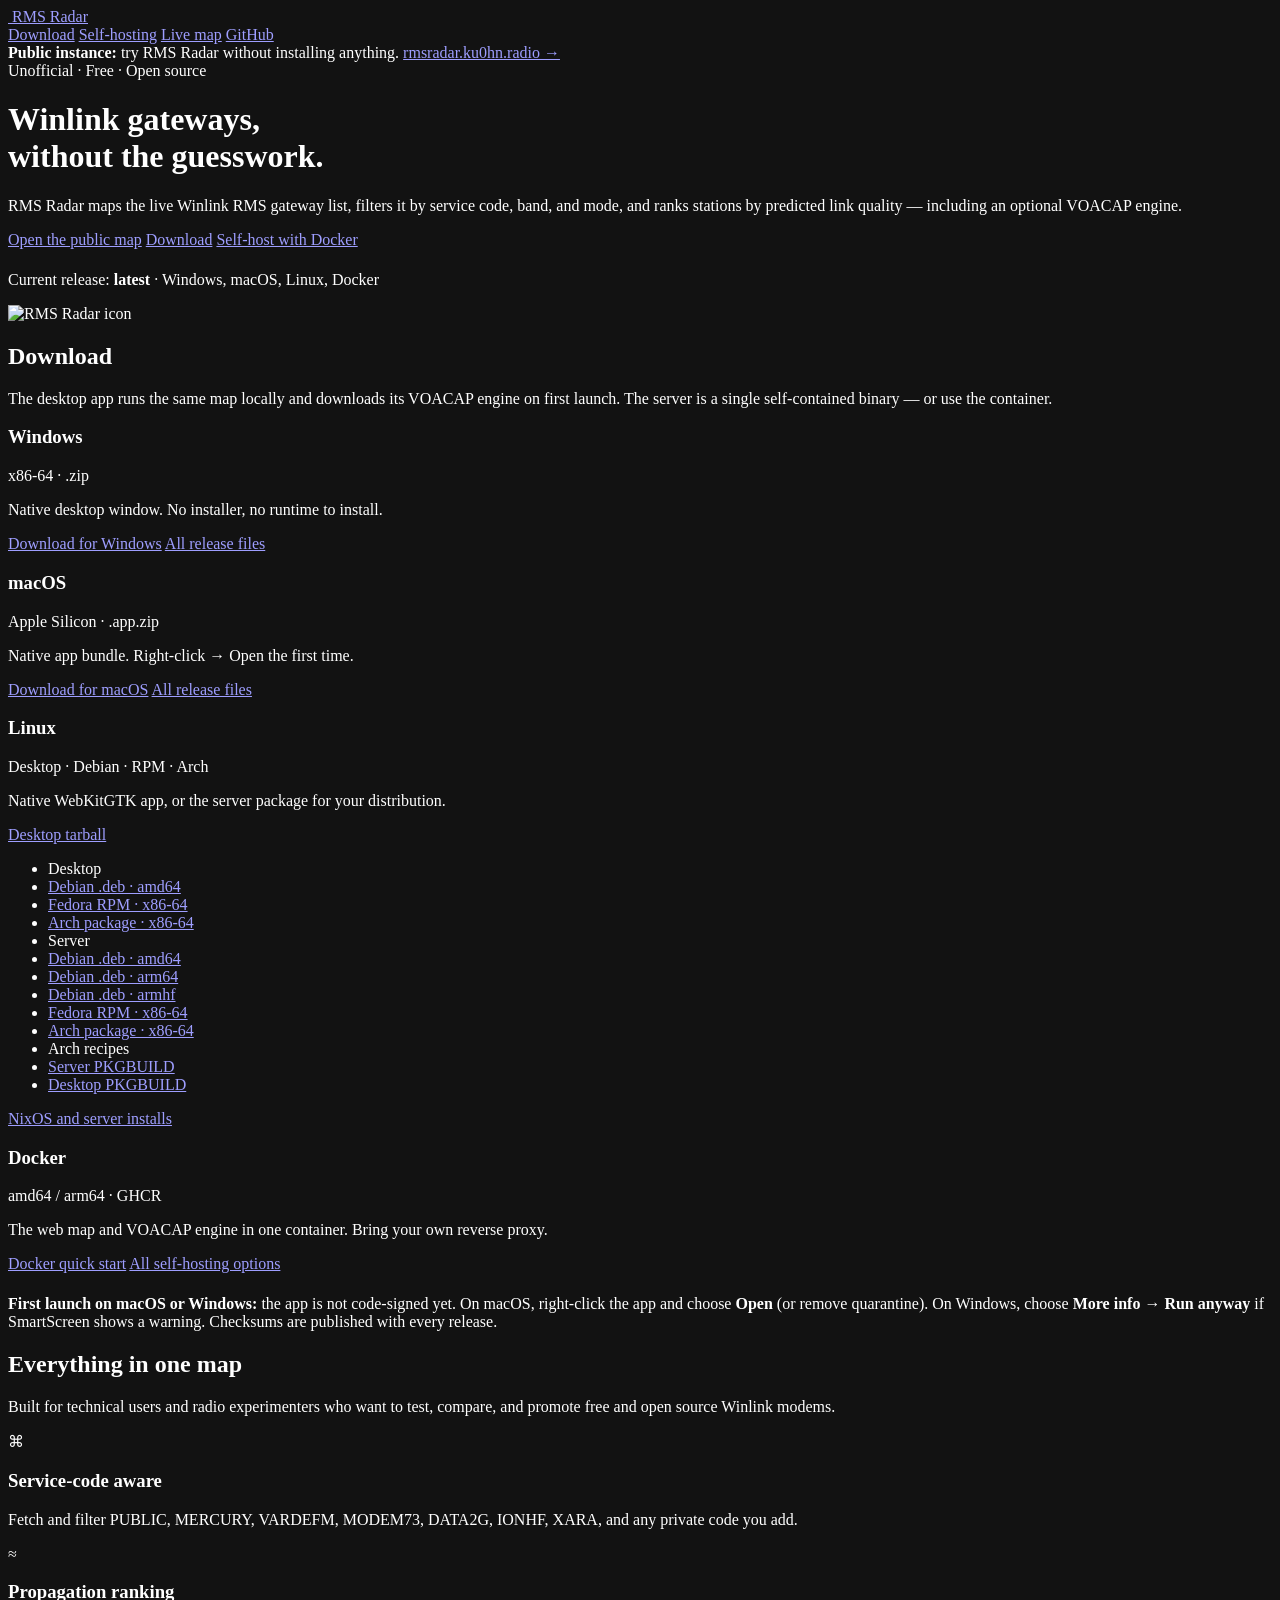
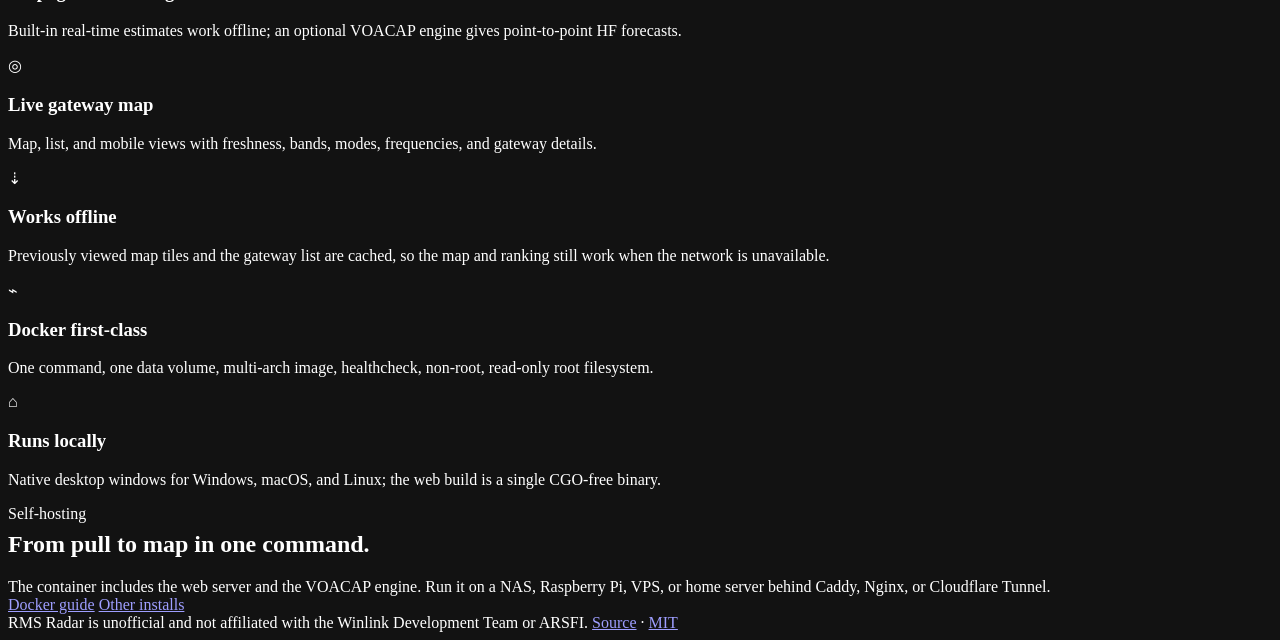
==== site/index.html @ 5d9b83fe "fix: show HF dial frequencies and add XARA service code" ====
<!doctype html>
<html lang="en">
<head>
<meta charset="utf-8">
<meta name="viewport" content="width=device-width, initial-scale=1">
<meta name="color-scheme" content="dark">
<title>RMS Radar — Winlink gateway map</title>
<meta name="description" content="A free, unofficial map of Winlink RMS gateways with service-code filtering and propagation-aware ranking. Runs natively or self-hosted with Docker.">
<meta property="og:title" content="RMS Radar — Winlink gateway map">
<meta property="og:description" content="Find and rank Winlink RMS gateways by service code, band, and mode.">
<meta property="og:type" content="website">
<link rel="icon" type="image/svg+xml" href="icon.svg">
<link rel="stylesheet" href="style.css">
</head>
<body>
<header class="site">
  <div class="wrap nav">
    <a class="brand" href="index.html"><img src="icon.svg" alt=""> RMS Radar</a>
    <nav class="nav-links">
      <a href="index.html#downloads">Download</a>
      <a href="self-hosting.html">Self-hosting</a>
      <a href="https://rmsradar.ku0hn.radio" class="keep">Live map</a>
      <a href="https://github.com/ben-kuhn/rms-radar" class="keep">GitHub</a>
    </nav>
  </div>
</header>

<div class="wrap live-strip">
  <span class="live-dot" aria-hidden="true"></span>
  <span><b>Public instance:</b> try RMS Radar without installing anything.</span>
  <a href="https://rmsradar.ku0hn.radio" target="_blank" rel="noopener">rmsradar.ku0hn.radio →</a>
</div>

<main>
  <div class="wrap hero">
    <div>
      <div class="eyebrow">Unofficial · Free · Open source</div>
      <h1>Winlink gateways,<br>without the guesswork.</h1>
      <p class="lede">RMS Radar maps the live Winlink RMS gateway list, filters it by service code, band, and mode, and ranks stations by predicted link quality — including an optional VOACAP engine.</p>
      <div class="buttons">
        <a class="btn primary" href="https://rmsradar.ku0hn.radio" target="_blank" rel="noopener">Open the public map</a>
        <a class="btn" href="#downloads">Download</a>
        <a class="btn ghost" href="self-hosting.html#docker">Self-host with Docker</a>
      </div>
      <p class="hero-badge" style="margin-top:22px">Current release: <b data-latest-version>latest</b> · Windows, macOS, Linux, Docker</p>
    </div>
    <div class="hero-art"><img src="icon.svg" alt="RMS Radar icon"></div>
  </div>

  <section id="downloads">
    <div class="wrap">
      <h2>Download</h2>
      <p class="sub">The desktop app runs the same map locally and downloads its VOACAP engine on first launch. The server is a single self-contained binary — or use the container.</p>

      <div class="grid four">
        <div class="card download-card">
          <h3>Windows</h3>
          <p class="meta">x86-64 · .zip</p>
          <p>Native desktop window. No installer, no runtime to install.</p>
          <a class="btn primary" href="https://github.com/ben-kuhn/rms-radar/releases/latest"
             data-asset-prefix="rms-radar-desktop-" data-asset-suffix="-windows-amd64.zip">Download for Windows</a>
          <a class="sub-link" href="https://github.com/ben-kuhn/rms-radar/releases/latest">All release files</a>
        </div>
        <div class="card download-card">
          <h3>macOS</h3>
          <p class="meta">Apple Silicon · .app.zip</p>
          <p>Native app bundle. Right-click → Open the first time.</p>
          <a class="btn primary" href="https://github.com/ben-kuhn/rms-radar/releases/latest"
             data-asset-prefix="rms-radar-desktop-" data-asset-suffix="-macos-arm64-app.zip">Download for macOS</a>
          <a class="sub-link" href="https://github.com/ben-kuhn/rms-radar/releases/latest">All release files</a>
        </div>
        <div class="card download-card linux-download">
          <h3>Linux</h3>
          <p class="meta">Desktop · Debian · RPM · Arch</p>
          <p>Native WebKitGTK app, or the server package for your distribution.</p>
          <a class="btn primary" href="https://github.com/ben-kuhn/rms-radar/releases/latest"
             data-asset-prefix="rms-radar-desktop-" data-asset-suffix="-linux-amd64.tar.gz">Desktop tarball</a>
          <ul class="download-list">
            <li class="list-label">Desktop</li>
            <li><a href="https://github.com/ben-kuhn/rms-radar/releases/latest"
                   data-asset-prefix="rms-radar-desktop_" data-asset-suffix="_amd64.deb">Debian .deb · amd64</a></li>
            <li><a href="https://github.com/ben-kuhn/rms-radar/releases/latest"
                   data-asset-prefix="rms-radar-desktop-" data-asset-suffix=".x86_64.rpm">Fedora RPM · x86-64</a></li>
            <li><a href="https://github.com/ben-kuhn/rms-radar/releases/latest"
                   data-asset-prefix="rms-radar-desktop-" data-asset-suffix="-x86_64.pkg.tar.zst">Arch package · x86-64</a></li>
            <li class="list-label">Server</li>
            <li><a href="https://github.com/ben-kuhn/rms-radar/releases/latest"
                   data-asset-prefix="rms-radar_" data-asset-suffix="_amd64.deb">Debian .deb · amd64</a></li>
            <li><a href="https://github.com/ben-kuhn/rms-radar/releases/latest"
                   data-asset-prefix="rms-radar_" data-asset-suffix="_arm64.deb">Debian .deb · arm64</a></li>
            <li><a href="https://github.com/ben-kuhn/rms-radar/releases/latest"
                   data-asset-prefix="rms-radar_" data-asset-suffix="_armhf.deb">Debian .deb · armhf</a></li>
            <li><a href="https://github.com/ben-kuhn/rms-radar/releases/latest"
                   data-asset-prefix="rms-radar-" data-asset-exclude="desktop debug" data-asset-suffix=".x86_64.rpm">Fedora RPM · x86-64</a></li>
            <li><a href="https://github.com/ben-kuhn/rms-radar/releases/latest"
                   data-asset-prefix="rms-radar-" data-asset-exclude="desktop debug" data-asset-suffix="-x86_64.pkg.tar.zst">Arch package · x86-64</a></li>
            <li class="list-label">Arch recipes</li>
            <li><a href="https://github.com/ben-kuhn/rms-radar/releases/latest"
                   data-asset-prefix="" data-asset-suffix="PKGBUILD">Server PKGBUILD</a></li>
            <li><a href="https://github.com/ben-kuhn/rms-radar/releases/latest"
                   data-asset-prefix="" data-asset-suffix="PKGBUILD.desktop">Desktop PKGBUILD</a></li>
          </ul>
          <a class="sub-link" href="self-hosting.html">NixOS and server installs</a>
        </div>
        <div class="card download-card docker-download">
          <h3>Docker</h3>
          <p class="meta">amd64 / arm64 · GHCR</p>
          <p>The web map and VOACAP engine in one container. Bring your own reverse proxy.</p>
          <a class="btn primary" href="self-hosting.html#docker">Docker quick start</a>
          <a class="sub-link" href="self-hosting.html">All self-hosting options</a>
        </div>
      </div>

      <div class="callout" style="margin-top:22px">
        <strong>First launch on macOS or Windows:</strong>
        the app is not code-signed yet. On macOS, right-click the app and choose <b>Open</b>
        (or remove quarantine). On Windows, choose <b>More info → Run anyway</b> if SmartScreen
        shows a warning. Checksums are published with every release.
      </div>
    </div>
  </section>

  <section>
    <div class="wrap">
      <h2>Everything in one map</h2>
      <p class="sub">Built for technical users and radio experimenters who want to test, compare, and promote free and open source Winlink modems.</p>
      <div class="grid three">
        <div class="card"><div class="icon">⌘</div><h3>Service-code aware</h3><p>Fetch and filter PUBLIC, MERCURY, VARDEFM, MODEM73, DATA2G, IONHF, XARA, and any private code you add.</p></div>
        <div class="card"><div class="icon">≈</div><h3>Propagation ranking</h3><p>Built-in real-time estimates work offline; an optional VOACAP engine gives point-to-point HF forecasts.</p></div>
        <div class="card"><div class="icon">◎</div><h3>Live gateway map</h3><p>Map, list, and mobile views with freshness, bands, modes, frequencies, and gateway details.</p></div>
        <div class="card"><div class="icon">⇣</div><h3>Works offline</h3><p>Previously viewed map tiles and the gateway list are cached, so the map and ranking still work when the network is unavailable.</p></div>
        <div class="card"><div class="icon">⌁</div><h3>Docker first-class</h3><p>One command, one data volume, multi-arch image, healthcheck, non-root, read-only root filesystem.</p></div>
        <div class="card"><div class="icon">⌂</div><h3>Runs locally</h3><p>Native desktop windows for Windows, macOS, and Linux; the web build is a single CGO-free binary.</p></div>
      </div>
    </div>
  </section>

  <section>
    <div class="wrap">
      <div class="card docker-card">
        <div>
          <div class="eyebrow">Self-hosting</div>
          <h2 style="margin-top:8px">From pull to map in one command.</h2>
          <p class="sub" style="margin-bottom:0">The container includes the web server and the VOACAP engine. Run it on a NAS, Raspberry Pi, VPS, or home server behind Caddy, Nginx, or Cloudflare Tunnel.</p>
        </div>
        <div class="buttons">
          <a class="btn primary" href="self-hosting.html#docker">Docker guide</a>
          <a class="btn" href="self-hosting.html">Other installs</a>
        </div>
      </div>
    </div>
  </section>
</main>

<footer class="site">
  <div class="wrap">
    <span>RMS Radar is unofficial and not affiliated with the Winlink Development Team or ARSFI.</span>
    <span><a href="https://github.com/ben-kuhn/rms-radar">Source</a> · <a href="https://github.com/ben-kuhn/rms-radar/blob/main/LICENSE">MIT</a></span>
  </div>
</footer>
<script src="site.js"></script>
</body>
</html>
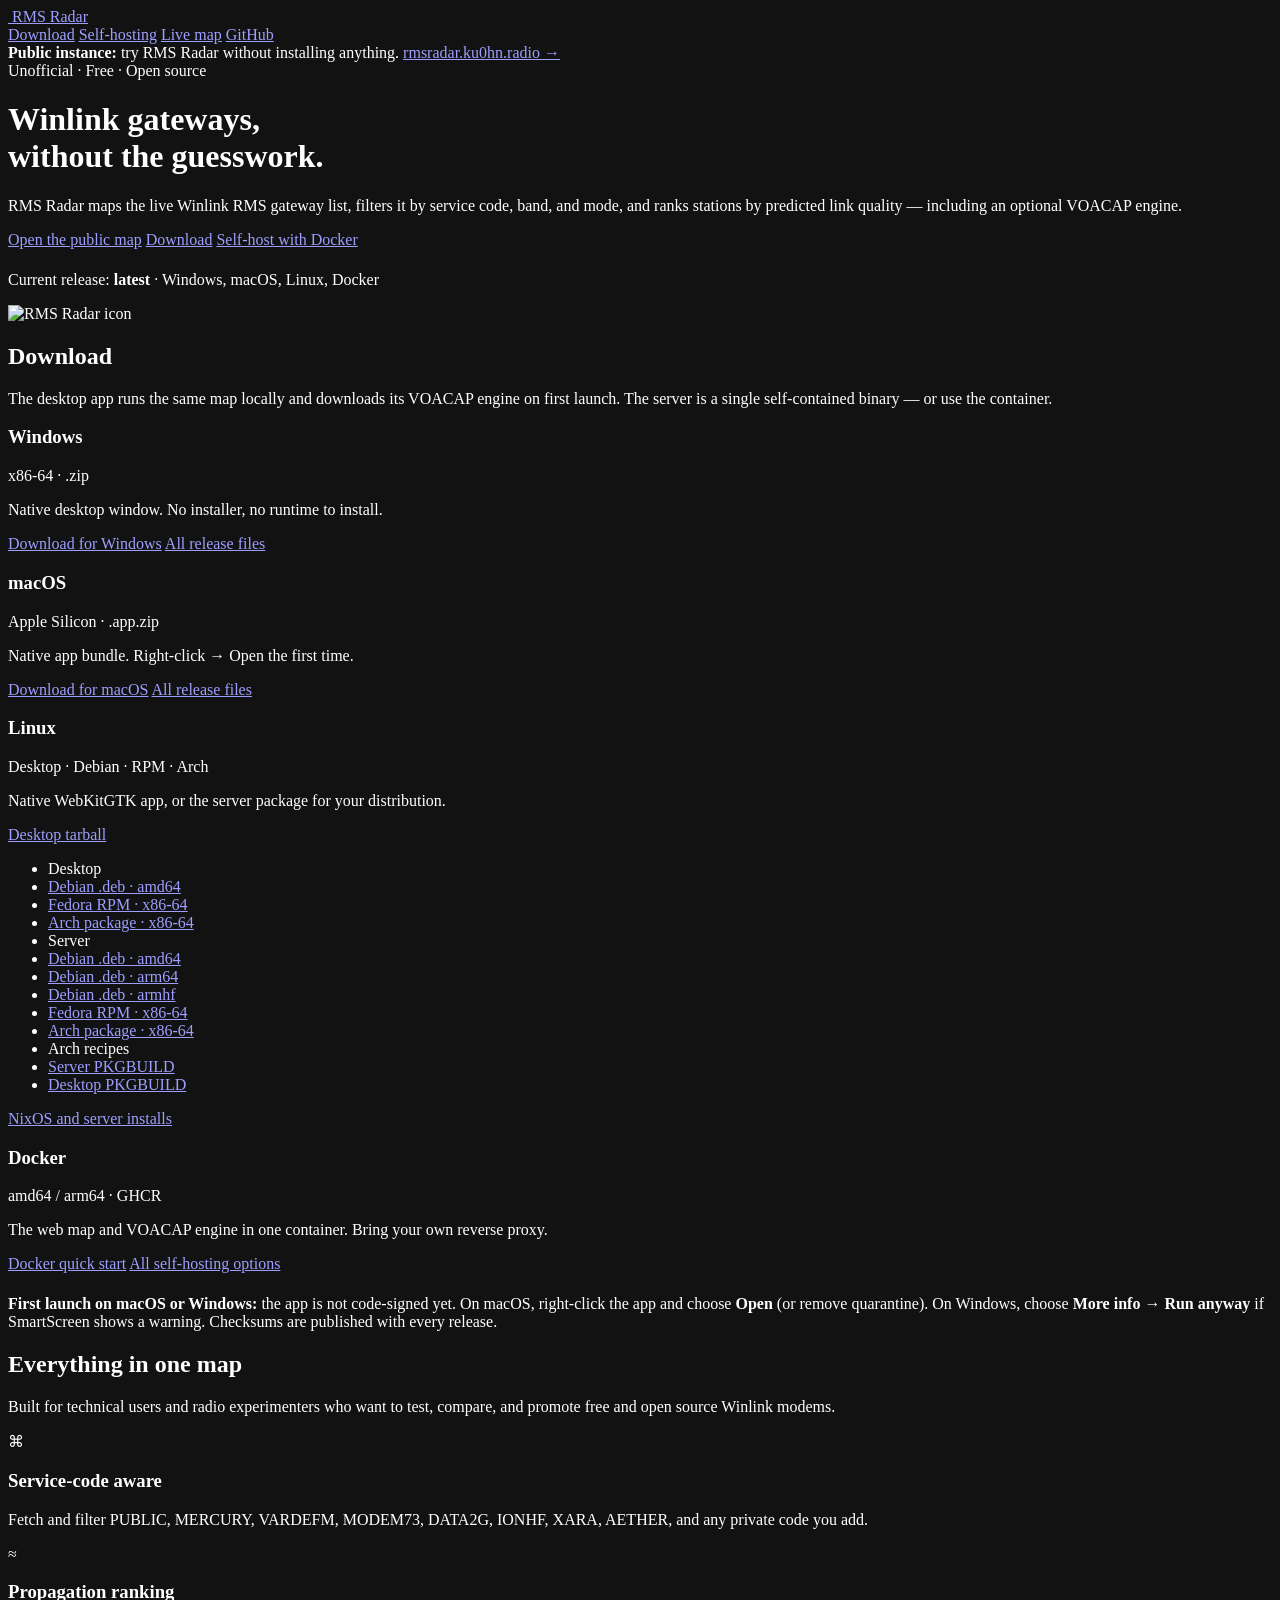
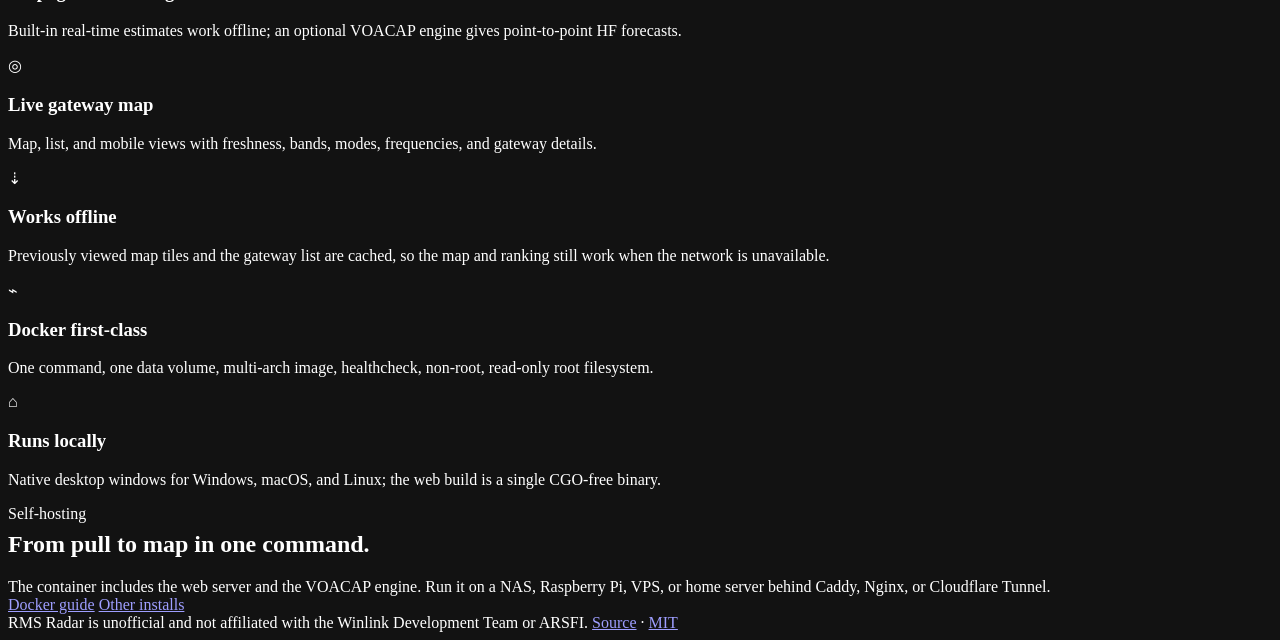
==== commit a196643e: "feat: add RadioPost source and AETHER service code" ====
--- a/site/index.html
+++ b/site/index.html
@@ -125,7 +125,7 @@
       <h2>Everything in one map</h2>
       <p class="sub">Built for technical users and radio experimenters who want to test, compare, and promote free and open source Winlink modems.</p>
       <div class="grid three">
-        <div class="card"><div class="icon">⌘</div><h3>Service-code aware</h3><p>Fetch and filter PUBLIC, MERCURY, VARDEFM, MODEM73, DATA2G, IONHF, XARA, and any private code you add.</p></div>
+        <div class="card"><div class="icon">⌘</div><h3>Service-code aware</h3><p>Fetch and filter PUBLIC, MERCURY, VARDEFM, MODEM73, DATA2G, IONHF, XARA, AETHER, and any private code you add.</p></div>
         <div class="card"><div class="icon">≈</div><h3>Propagation ranking</h3><p>Built-in real-time estimates work offline; an optional VOACAP engine gives point-to-point HF forecasts.</p></div>
         <div class="card"><div class="icon">◎</div><h3>Live gateway map</h3><p>Map, list, and mobile views with freshness, bands, modes, frequencies, and gateway details.</p></div>
         <div class="card"><div class="icon">⇣</div><h3>Works offline</h3><p>Previously viewed map tiles and the gateway list are cached, so the map and ranking still work when the network is unavailable.</p></div>
